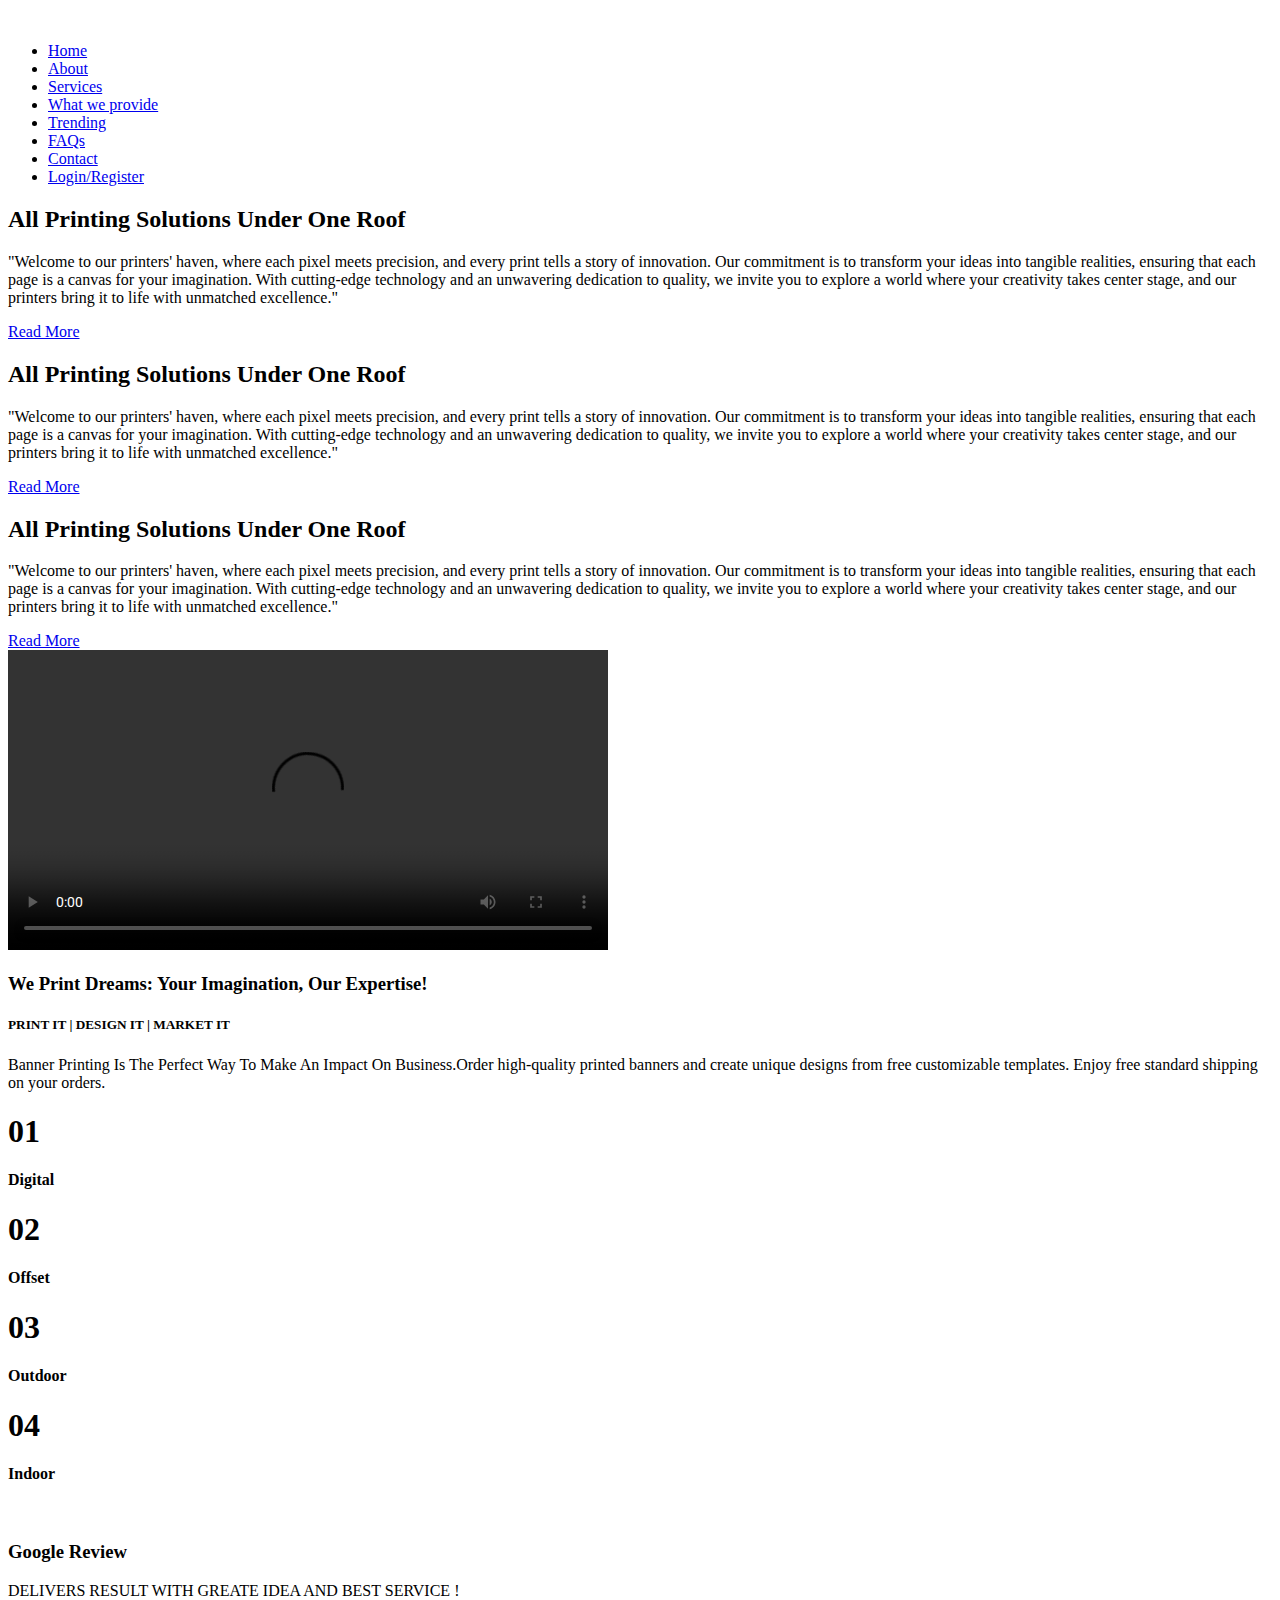
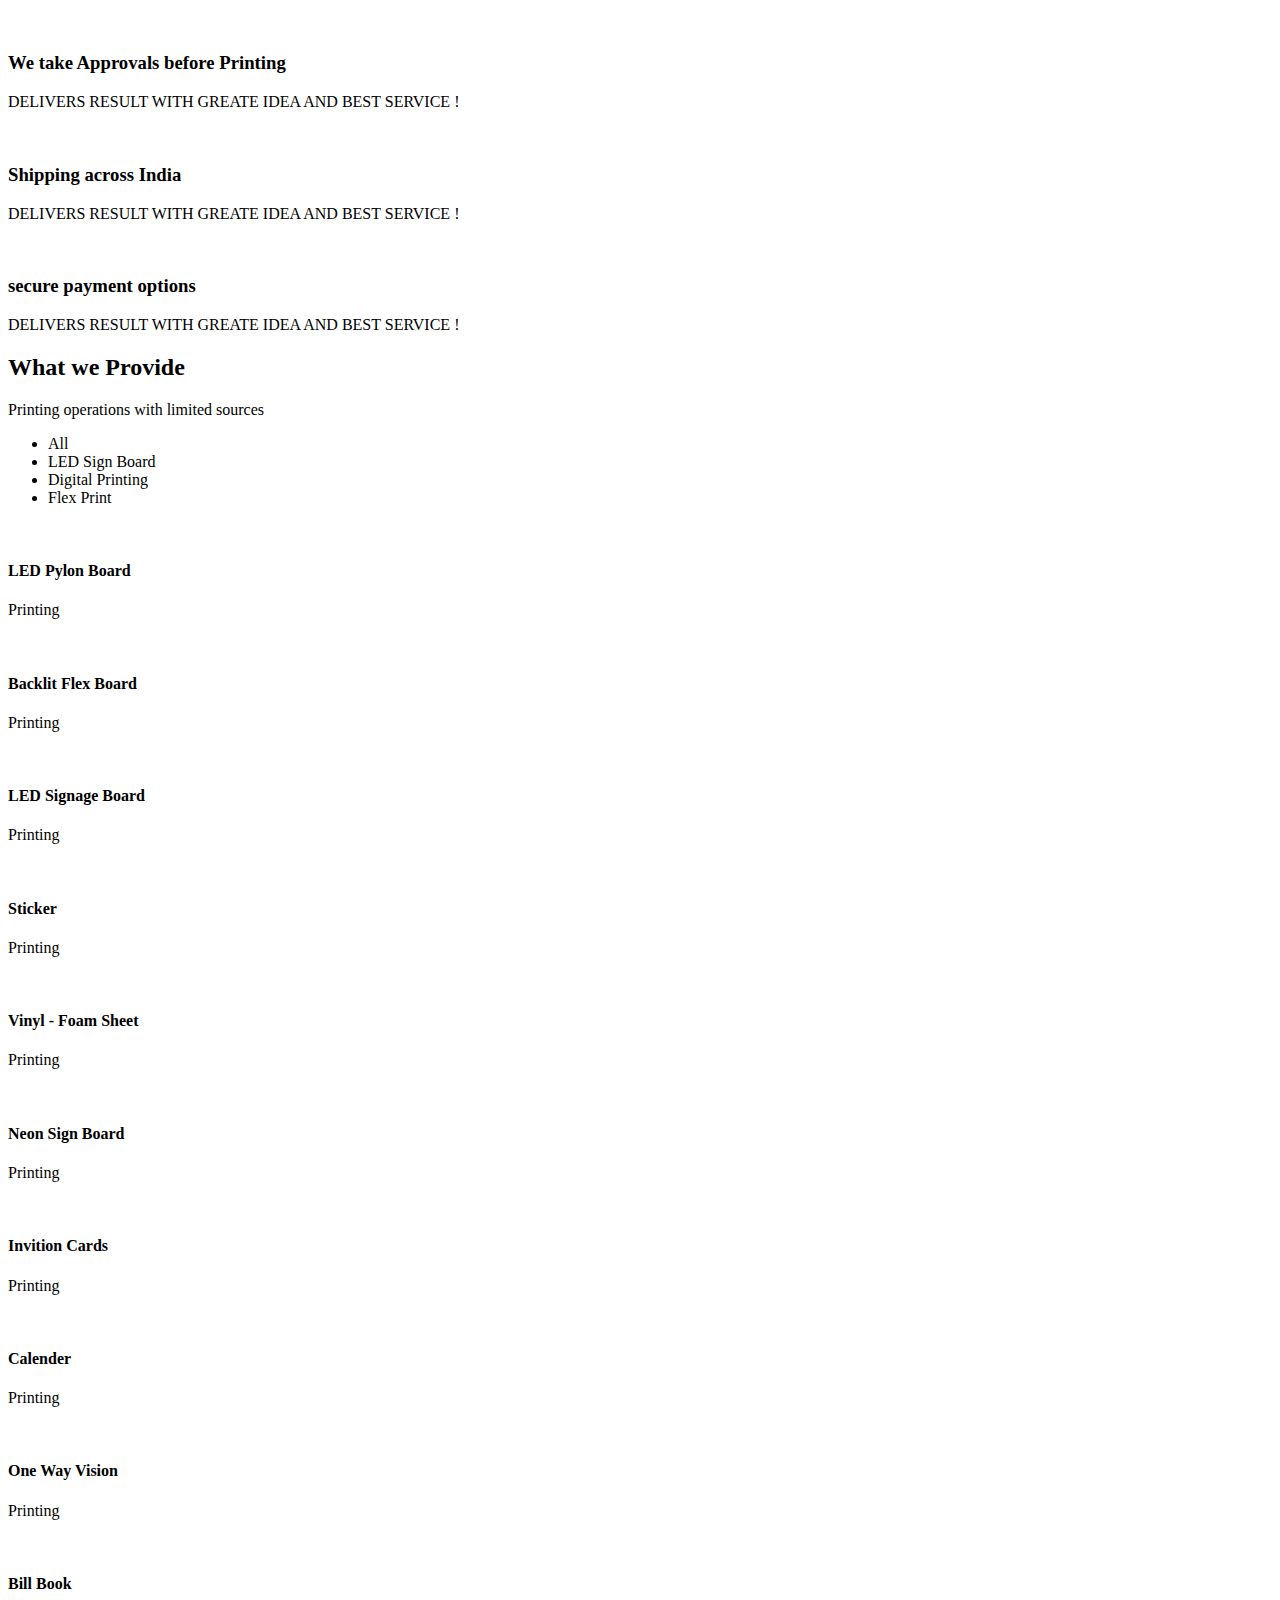
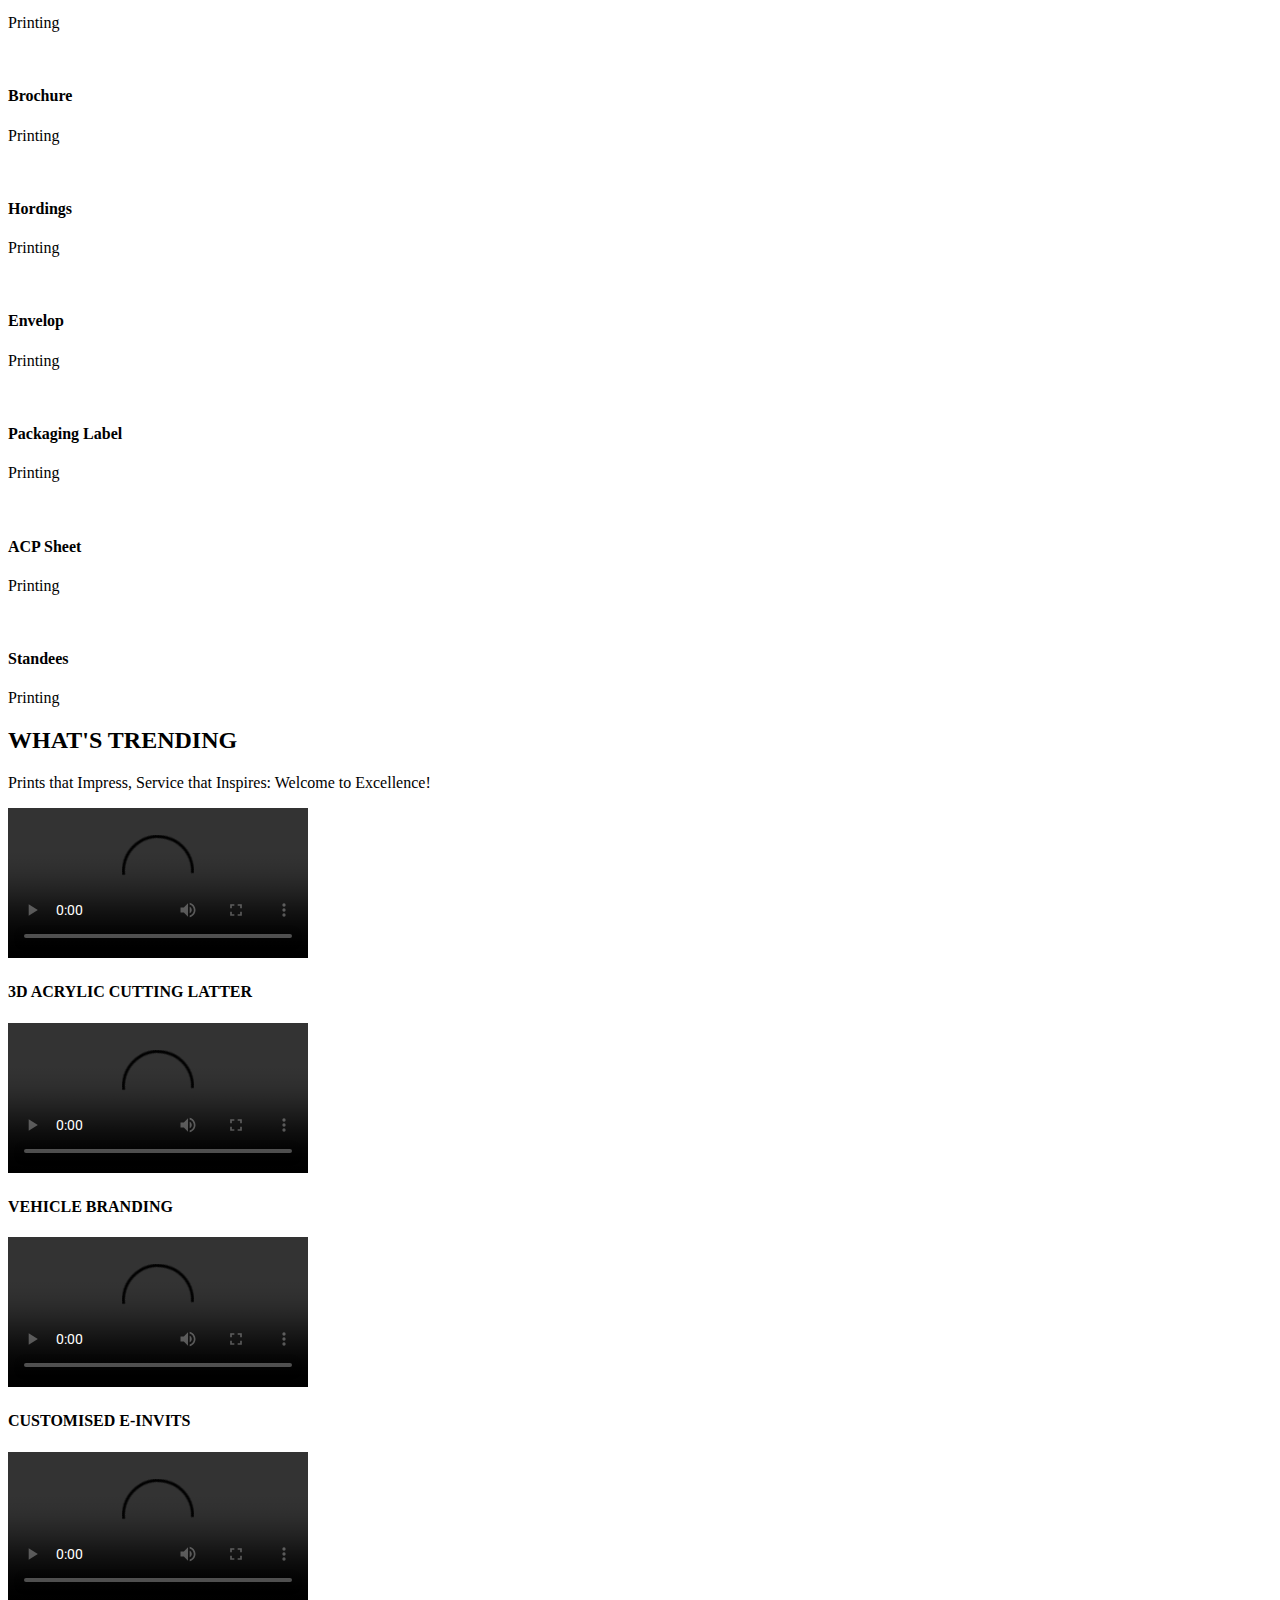
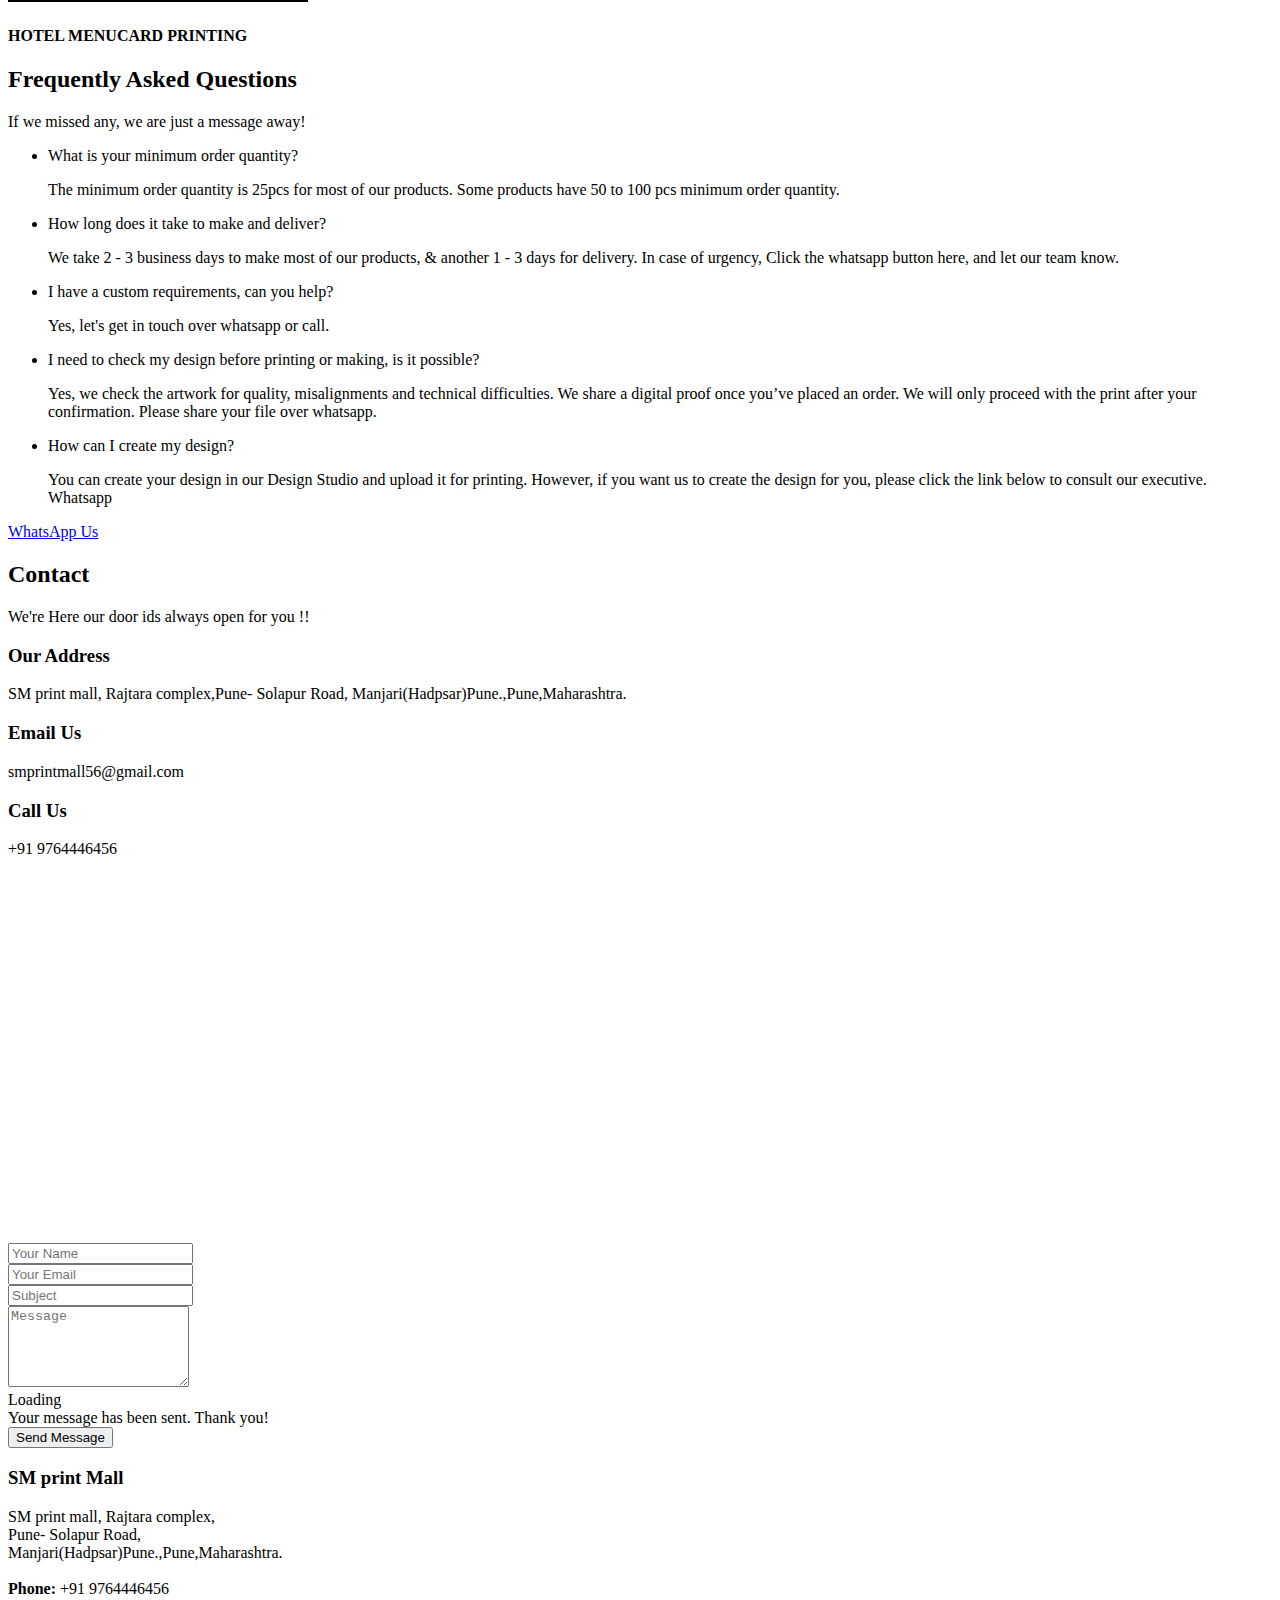
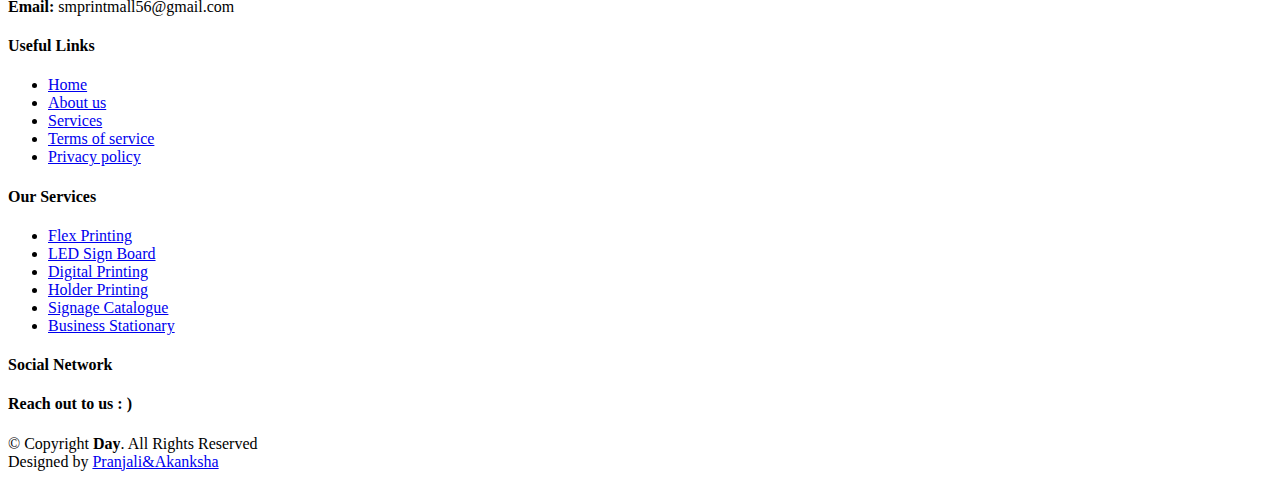
==== index.html @ 9dfe7536 "Add files via upload" ====
<!DOCTYPE html>
<html lang="en">

<head>
  <meta charset="utf-8">
  <meta content="width=device-width, initial-scale=1.0" name="viewport">

  <title>SM Print Mall</title>
  <meta content="" name="description">
  <meta content="" name="keywords">

  <!-- Favicons -->
  <link href="assets/img/profile/login-signup.jpg" rel="icon">
  <link href="assets/img/profile/login-signup.jpg" rel="apple-touch-icon">

  <!-- Google Fonts -->
  <link href="https://fonts.googleapis.com/css?family=Open+Sans:300,300i,400,400i,600,600i,700,700i|Roboto:300,300i,400,400i,500,500i,600,600i,700,700i|Poppins:300,300i,400,400i,500,500i,600,600i,700,700i" rel="stylesheet">

  <!-- Vendor CSS Files -->
  <link href="assets/vendor/animate.css/animate.min.css" rel="stylesheet">
  <link href="assets/vendor/bootstrap/css/bootstrap.min.css" rel="stylesheet">
  <link href="assets/vendor/bootstrap-icons/bootstrap-icons.css" rel="stylesheet">
  <link href="assets/vendor/boxicons/css/boxicons.min.css" rel="stylesheet">
  <link href="assets/vendor/glightbox/css/glightbox.min.css" rel="stylesheet">
  <link href="assets/vendor/swiper/swiper-bundle.min.css" rel="stylesheet">

  <!-- Template Main CSS File -->
  <link href="assets/css/style.css" rel="stylesheet">

</head>

<body>

  <!-- ======= Header ======= -->
  <header id="header" class="fixed-top d-flex align-items-center">
    <div class="container d-flex align-items-center justify-content-between">

      <a class="logo" a href="index.html">
      <img src="assets/img/SM logo.jpg" alt="">
      </a>

      <nav id="navbar" class="navbar">
        <ul>
          <li><a class="nav-link scrollto active" href="#hero">Home</a></li>
          <li><a class="nav-link scrollto" href="#about">About</a></li>
          <li><a class="nav-link scrollto" href="#services">Services</a></li>
          <li><a class="nav-link scrollto " href="#portfolio">What we provide</a></li>
          <li><a class="nav-link scrollto " href="#trending">Trending</a></li>
          <li><a class="nav-link scrollto" href="#faq">FAQs</a></li>
          <li><a class="nav-link scrollto" href="#contact">Contact</a></li>
          <li><a class="getstarted scrollto" href="login.html">Login/Register</a></li>
          
        </ul>
        <i class="bi bi-list mobile-nav-toggle"></i>
      </nav><!-- .navbar -->


    </div>
  </header><!-- End Header -->
  

  <!-- ======= Hero Section ======= -->
  <section id="hero">
    <div class="hero-container">
      <div id="heroCarousel" data-bs-interval="5000" class="carousel slide carousel-fade" data-bs-ride="carousel">

        <ol class="carousel-indicators" id="hero-carousel-indicators"></ol>

        <div class="carousel-inner" role="listbox">

          <!-- Slide 1 -->
          <div class="carousel-item active" style="background-image: url(assets/img/slide/flex10.jpg);">
            <div class="carousel-container">
              <div class="carousel-content">
                <h2 class="animate__animated animate__fadeInDown">All Printing Solutions Under One Roof</h2>
                <p class="animate__animated animate__fadeInUp">"Welcome to our printers' haven, where each pixel meets precision, and every print tells a story of innovation. Our commitment is to transform your ideas into tangible realities, ensuring that each page is a canvas for your imagination. With cutting-edge technology and an unwavering dedication to quality, we invite you to explore a world where your creativity takes center stage, and our printers bring it to life with unmatched excellence."</p>
                <div>
                  <a href="#about" class="btn-get-started animate__animated animate__fadeInUp scrollto">Read More</a>
                </div>
              </div>
            </div>
          </div>

          <!-- Slide 2 -->
          <div class="carousel-item" style="background-image: url(assets/img/slide/flex-9.jpg);">
            <div class="carousel-container">
              <div class="carousel-content">
                <h2 class="animate__animated animate__fadeInDown">All Printing Solutions Under One Roof</h2>
                <p class="animate__animated animate__fadeInUp">"Welcome to our printers' haven, where each pixel meets precision, and every print tells a story of innovation. Our commitment is to transform your ideas into tangible realities, ensuring that each page is a canvas for your imagination. With cutting-edge technology and an unwavering dedication to quality, we invite you to explore a world where your creativity takes center stage, and our printers bring it to life with unmatched excellence."</p>
                <div>
                  <a href="#about" class="btn-get-started animate__animated animate__fadeInUp scrollto">Read More</a>
                </div>
              </div>
            </div>
          </div>

          <!-- Slide 3 -->
          <div class="carousel-item" style="background-image: url(assets/img/slide/flex-8.jpg);">
            <div class="carousel-container">
              <div class="carousel-content">
                <h2 class="animate__animated animate__fadeInDown">All Printing Solutions Under One Roof</h2>
                <p class="animate__animated animate__fadeInUp">"Welcome to our printers' haven, where each pixel meets precision, and every print tells a story of innovation. Our commitment is to transform your ideas into tangible realities, ensuring that each page is a canvas for your imagination. With cutting-edge technology and an unwavering dedication to quality, we invite you to explore a world where your creativity takes center stage, and our printers bring it to life with unmatched excellence."</p>
                <div>
                  <a href="#about" class="btn-get-started animate__animated animate__fadeInUp scrollto">Read More</a>
                </div>
              </div>
            </div>
          </div>

        </div>

        <a class="carousel-control-prev" href="#heroCarousel" role="button" data-bs-slide="prev">
          <span class="carousel-control-prev-icon bi bi-chevron-left" aria-hidden="true"></span>
        </a>

        <a class="carousel-control-next" href="#heroCarousel" role="button" data-bs-slide="next">
          <span class="carousel-control-next-icon bi bi-chevron-right" aria-hidden="true"></span>
        </a>

      </div>
    </div>
  </section><!-- End Hero -->

  <main id="main">

    <!-- ======= About Section ======= -->
    <section id="about" class="about">
      <div class="container">

        <div class="row no-gutters">
          <div class="image col-xl-5 d-flex align-items-stretch justify-content-center justify-content-lg-start">
            <video width="600" height="300" controls preload="auto">
              <source src="\assets\img\vedio.mp4" type="video/mp4">
            </video>
          </div>
          <div class="col-xl-7 ps-0 ps-lg-5 pe-lg-1 d-flex align-items-stretch">
            <div class="content d-flex flex-column justify-content-center">
              <h3>We Print Dreams: Your Imagination, Our Expertise!</h3>
              <h5 color="green">PRINT IT |   DESIGN IT |   MARKET IT</h5>
              <p>
                Banner Printing Is The Perfect Way To Make An Impact On Business.Order high-quality printed banners and create unique designs from free customizable templates. Enjoy free standard shipping on your orders.
              <div class="row">
                <div class="col-md-6 icon-box">
                  <h1>01</h1>
                  <h4>Digital</h4>
                </div>
                <div class="col-md-6 icon-box">
                  <h1>02</h1>
                  <h4>Offset</h4>
                </div>
                <div class="col-md-6 icon-box">
                  <h1>03</h1>
                  <h4>Outdoor</h4>
                </div>
                <div class="col-md-6 icon-box">
                  <h1>04</h1>
                  <h4>Indoor</h4>
                </div>
              </div>
            </div><!-- End .content-->
          </div>
        </div>

      </div>
    </section><!-- End About Section -->

   


        <!-- ======= services Section ======= -->
        <section id="services" class="services">
          <div class="container position-relative" data-aos="fade-up">
    
            <div class="services-slider swiper" data-aos="fade-up" data-aos-delay="100">
              <div class="swiper-wrapper">
    
                <div class="swiper-slide">
                  <div class="services-item">
                    <img src="assets/img/services/service-1.png" class="services-img" alt="">
                    <h3>Google Review</h3>
                    <p>
                      <i class="bx bxs-quote-alt-left quote-icon-left"></i>
                      DELIVERS RESULT WITH GREATE IDEA AND BEST SERVICE !
                      <i class="bx bxs-quote-alt-right quote-icon-right"></i>
                    </p>
                    <div class="swiper-pagination"></div>
                  </div>
                </div><!-- End services item -->
    
                <div class="swiper-slide">
                  <div class="services-item">
                    <img src="assets/img/services/service-2.png" class="services-img" alt="">
                    <h3>We take Approvals before Printing</h3>
                    <p>
                      <i class="bx bxs-quote-alt-left quote-icon-left"></i>
                      DELIVERS RESULT WITH GREATE IDEA AND BEST SERVICE !
                      <i class="bx bxs-quote-alt-right quote-icon-right"></i>
                    </p>
                    <div class="swiper-pagination"></div>
                  </div>
                </div><!-- End services item -->
    
                <div class="swiper-slide">
                  <div class="services-item">
                    <img src="assets/img/services/service-3.png" class="services-img" alt="">
                    <h3>Shipping across India</h3>
                    <p>
                      <i class="bx bxs-quote-alt-left quote-icon-left"></i>
                      DELIVERS RESULT WITH GREATE IDEA AND BEST SERVICE !
                      <i class="bx bxs-quote-alt-right quote-icon-right"></i>
                    </p>
                    <div class="swiper-pagination"></div>
                  </div>
                </div><!-- End services item -->
    
                <div class="swiper-slide">
                  <div class="services-item">
                    <img src="assets/img/services/service-4.jpg" class="services-img" alt="">
                    <h3>secure payment options</h3>
                    <p>
                      <i class="bx bxs-quote-alt-left quote-icon-left"></i>
                      DELIVERS RESULT WITH GREATE IDEA AND BEST SERVICE !
                      <i class="bx bxs-quote-alt-right quote-icon-right"></i>
                    </p>
                    <div class="swiper-pagination"></div>
                  </div>
                </div><!-- End services item -->
    
              </div>
              
            </div>
    
          </div>
        </section><!-- End services Section -->
        


        <!-- ======= Portfolio Section ======= -->
    <section id="portfolio" class="portfolio section-bg">
      <div class="container">

        <div class="section-title">
          <h2>What we Provide</h2>
          <p>Printing operations with limited sources</p>
        </div>

        <div class="row">
          <div class="col-lg-12 d-flex justify-content-center">
            <ul id="portfolio-flters">
              <li data-filter="*" class="filter-active">All</li>
              <li data-filter=".filter-app">LED Sign Board</li>
              <li data-filter=".filter-card">Digital Printing</li>
              <li data-filter=".filter-web">Flex Print</li>
            </ul>
          </div>
        </div>

        <div class="row portfolio-container">

          <div class="col-lg-4 col-md-6 portfolio-item filter-app">
            <div class="portfolio-wrap">
              <img src="assets/img/portfolio/Port1.jpg" class="img-fluid" alt="">
              <div class="portfolio-info">
                <h4>LED Pylon Board</h4>
                <p>Printing</p>
              </div>
              <div class="portfolio-links">
                <a href="assets/img/portfolio/Port1.jpg" data-gallery="portfolioGallery" class="portfolio-lightbox" title="App 1"><i class="bx bx-plus"></i></a>
                <a href="LED.html" title="More Details"><i class="bx bx-link"></i></a>
              </div>
            </div>
          </div>

          <div class="col-lg-4 col-md-6 portfolio-item filter-web">
            <div class="portfolio-wrap">
              <img src="assets/img/portfolio/Port2.jpg" class="img-fluid" alt="">
              <div class="portfolio-info">
                <h4>Backlit Flex Board</h4>
                <p>Printing</p>
              </div>
              <div class="portfolio-links">
                <a href="assets/img/portfolio/Port2.jpg" data-gallery="portfolioGallery" class="portfolio-lightbox" title="Web 3"><i class="bx bx-plus"></i></a>
                <a href="flex.html" title="More Details"><i class="bx bx-link"></i></a>
              </div>
            </div>
          </div>

          <div class="col-lg-4 col-md-6 portfolio-item filter-app">
            <div class="portfolio-wrap">
              <img src="assets/img/portfolio/Port3.jpg" class="img-fluid" alt="">
              <div class="portfolio-info">
                <h4>LED Signage Board</h4>
                <p>Printing</p>
              </div>
              <div class="portfolio-links">
                <a href="assets/img/portfolio/Port3.jpeg" data-gallery="portfolioGallery" class="portfolio-lightbox" title="App 2"><i class="bx bx-plus"></i></a>
                <a href="LED.html" title="More Details"><i class="bx bx-link"></i></a>
              </div>
            </div>
          </div>

          <div class="col-lg-4 col-md-6 portfolio-item filter-card">
            <div class="portfolio-wrap">
              <img src="assets/img/portfolio/Port4.jpg" class="img-fluid" alt="">
              <div class="portfolio-info">
                <h4>Sticker</h4>
                <p>Printing</p>
              </div>
              <div class="portfolio-links">
                <a href="assets/img/portfolio/Port4.jpg" data-gallery="portfolioGallery" class="portfolio-lightbox" title="Card 2"><i class="bx bx-plus"></i></a>
                <a href="digital.html" title="More Details"><i class="bx bx-link"></i></a>
              </div>
            </div>
          </div>

          <div class="col-lg-4 col-md-6 portfolio-item filter-web">
            <div class="portfolio-wrap">
              <img src="assets/img/portfolio/Port5.jpg" class="img-fluid" alt="">
              <div class="portfolio-info">
                <h4>Vinyl - Foam Sheet</h4>
                <p>Printing</p>
              </div>
              <div class="portfolio-links">
                <a href="assets/img/portfolio/Port5.jpg" data-gallery="portfolioGallery" class="portfolio-lightbox" title="Web 2"><i class="bx bx-plus"></i></a>
                <a href="flex.html" title="More Details"><i class="bx bx-link"></i></a>
              </div>
            </div>
          </div>

          <div class="col-lg-4 col-md-6 portfolio-item filter-app">
            <div class="portfolio-wrap">
              <img src="assets/img/portfolio/Port6.jpg" class="img-fluid" alt="">
              <div class="portfolio-info">
                <h4>Neon Sign Board</h4>
                <p>Printing</p>
              </div>
              <div class="portfolio-links">
                <a href="assets/img/portfolio/Port6.jpg" data-gallery="portfolioGallery" class="portfolio-lightbox" title="App 3"><i class="bx bx-plus"></i></a>
                <a href="LED.html" title="More Details"><i class="bx bx-link"></i></a>
              </div>
            </div>
          </div>

          <div class="col-lg-4 col-md-6 portfolio-item filter-card">
            <div class="portfolio-wrap">
              <img src="assets/img/portfolio/Port7.jpg" class="img-fluid" alt="">
              <div class="portfolio-info">
                <h4>Invition Cards</h4>
                <p>Printing</p>
              </div>
              <div class="portfolio-links">
                <a href="assets/img/portfolio/Port7.jpg" data-gallery="portfolioGallery" class="portfolio-lightbox" title="Card 1"><i class="bx bx-plus"></i></a>
                <a href="digital.html" title="More Details"><i class="bx bx-link"></i></a>
              </div>
            </div>
          </div>

          <div class="col-lg-4 col-md-6 portfolio-item filter-card">
            <div class="portfolio-wrap">
              <img src="assets/img/portfolio/Port8.jpg" class="img-fluid" alt="">
              <div class="portfolio-info">
                <h4>Calender</h4>
                <p>Printing</p>
              </div>
              <div class="portfolio-links">
                <a href="assets/img/portfolio/Port8.jpg" data-gallery="portfolioGallery" class="portfolio-lightbox" title="Card 3"><i class="bx bx-plus"></i></a>
                <a href="digital.html" title="More Details"><i class="bx bx-link"></i></a>
              </div>
            </div>
          </div>

          <div class="col-lg-4 col-md-6 portfolio-item filter-web">
            <div class="portfolio-wrap">
              <img src="assets/img/portfolio/Port9.jpg" class="img-fluid" alt="">
              <div class="portfolio-info">
                <h4>One Way Vision</h4>
                <p>Printing</p>
              </div>
              <div class="portfolio-links">
                <a href="assets/img/portfolio/Port9.jpg" data-gallery="portfolioGallery" class="portfolio-lightbox" title="Web 3"><i class="bx bx-plus"></i></a>
                <a href="flex.html" title="More Details"><i class="bx bx-link"></i></a>
              </div>
            </div>
          </div>
          <div class="col-lg-4 col-md-6 portfolio-item filter-card">
            <div class="portfolio-wrap">
              <img src="assets/img/portfolio/Port10.jpg" class="img-fluid" alt="">
              <div class="portfolio-info">
                <h4>Bill Book</h4>
                <p>Printing</p>
              </div>
              <div class="portfolio-links">
                <a href="assets/img/portfolio/Port10.jpg" data-gallery="portfolioGallery" class="portfolio-lightbox" title="Card 1"><i class="bx bx-plus"></i></a>
                <a href="digital.html" title="More Details"><i class="bx bx-link"></i></a>
              </div>
            </div>
          </div>

          <div class="col-lg-4 col-md-6 portfolio-item filter-card">
            <div class="portfolio-wrap">
              <img src="assets/img/portfolio/Port11.jpg" class="img-fluid" alt="">
              <div class="portfolio-info">
                <h4>Brochure</h4>
                <p>Printing</p>
              </div>
              <div class="portfolio-links">
                <a href="assets/img/portfolio/Port11.jpg" data-gallery="portfolioGallery" class="portfolio-lightbox" title="Card 3"><i class="bx bx-plus"></i></a>
                <a href="digital.html" title="More Details"><i class="bx bx-link"></i></a>
              </div>
            </div>
          </div>

          <div class="col-lg-4 col-md-6 portfolio-item filter-web">
            <div class="portfolio-wrap">
              <img src="assets/img/portfolio/Port12.jpg" class="img-fluid" alt="">
              <div class="portfolio-info">
                <h4>Hordings</h4>
                <p>Printing</p>
              </div>
              <div class="portfolio-links">
                <a href="assets/img/portfolio/Port12.jpg" data-gallery="portfolioGallery" class="portfolio-lightbox" title="Web 3"><i class="bx bx-plus"></i></a>
                <a href="flex.html" title="More Details"><i class="bx bx-link"></i></a>
              </div>
            </div>
          </div>
          <div class="col-lg-4 col-md-6 portfolio-item filter-card">
            <div class="portfolio-wrap">
              <img src="assets/img/portfolio/Port13.jpg" class="img-fluid" alt="">
              <div class="portfolio-info">
                <h4>Envelop</h4>
                <p>Printing</p>
              </div>
              <div class="portfolio-links">
                <a href="assets/img/portfolio/Port13.jpg" data-gallery="portfolioGallery" class="portfolio-lightbox" title="Card 1"><i class="bx bx-plus"></i></a>
                <a href="digital.html" title="More Details"><i class="bx bx-link"></i></a>
              </div>
            </div>
          </div>

          <div class="col-lg-4 col-md-6 portfolio-item filter-card">
            <div class="portfolio-wrap">
              <img src="assets/img/portfolio/Port14.jpg" class="img-fluid" alt="">
              <div class="portfolio-info">
                <h4>Packaging Label</h4>
                <p>Printing</p>
              </div>
              <div class="portfolio-links">
                <a href="assets/img/portfolio/Port14.jpg" data-gallery="portfolioGallery" class="portfolio-lightbox" title="Card 3"><i class="bx bx-plus"></i></a>
                <a href="digital.html" title="More Details"><i class="bx bx-link"></i></a>
              </div>
            </div>
          </div>

          <div class="col-lg-4 col-md-6 portfolio-item filter-web">
            <div class="portfolio-wrap">
              <img src="assets/img/portfolio/Port15.jpg" class="img-fluid" alt="">
              <div class="portfolio-info">
                <h4>ACP Sheet</h4>
                <p>Printing</p>
              </div>
              <div class="portfolio-links">
                <a href="assets/img/portfolio/Port15.jpg" data-gallery="portfolioGallery" class="portfolio-lightbox" title="Web 3"><i class="bx bx-plus"></i></a>
                <a href="flex.html" title="More Details"><i class="bx bx-link"></i></a>
              </div>
            </div>
          </div>

          <div class="col-lg-4 col-md-6 portfolio-item filter-web">
            <div class="portfolio-wrap">
              <img src="assets/img/portfolio/Port16.jpg" class="img-fluid" alt="">
              <div class="portfolio-info">
                <h4>Standees</h4>
                <p>Printing</p>
              </div>
              <div class="portfolio-links">
                <a href="assets/img/portfolio/Port15.jpg" data-gallery="portfolioGallery" class="portfolio-lightbox" title="Web 3"><i class="bx bx-plus"></i></a>
                <a href="flex.html" title="More Details"><i class="bx bx-link"></i></a>
              </div>
            </div>
          </div>



        </div>

      </div>
    </section><!-- End Portfolio Section -->
   

    <!-- ======= Trending section Section ======= -->
    <section id="trending" class="Trending">
      <div class="container">

        <div class="section-title">
          <h2>WHAT'S TRENDING</h2>
          <p>Prints that Impress, Service that Inspires: Welcome to Excellence!</p>
        </div>

        <div class="row">

          <div class="col-xl-3 col-lg-4 col-md-6">
            <div class="member">
              <video class="img-fluid" controls preload="auto">
                <source src="/assets/img/trending/3D ACRYLIC.mp4" type="video/mp4">
              </video>
            </div>
            <div class="member">
              <h4>3D ACRYLIC CUTTING LATTER</h4>
            </div>
          </div>

          <div class="col-xl-3 col-lg-4 col-md-6" data-wow-delay="0.1s">
            <div class="member">
              <video class="img-fluid" controls preload="auto">
                <source src="/assets/img/trending/Vehicle branding.mp4" type="video/mp4">
              </video>
            </div>
            <div class="member">
              <h4>VEHICLE BRANDING</h4>
            </div>
          </div>

          <div class="col-xl-3 col-lg-4 col-md-6" data-wow-delay="0.2s">
              <div class="member">
                <video class="img-fluid" controls preload="auto">
                  <source src="/assets/img/trending/E-invite.mp4" type="video/mp4">
                </video>
              </div>
              <div class="member">
                <h4>CUSTOMISED E-INVITS</h4>
              </div>
          </div>

          <div class="col-xl-3 col-lg-4 col-md-6" data-wow-delay="0.3s">
            <div class="member">
              <video class="img-fluid" controls preload="auto">
                <source src="/assets/img/trending/menu card.mp4" type="video/mp4">
              </video>
            </div>
            <div class="member">
              <h4>HOTEL MENUCARD PRINTING</h4>
            </div>
          </div>

        </div>

      </div>
    </section><!-- End Trending Section -->

    

    <!-- ======= Frequently Asked Questions Section ======= -->
    <section id="faq" class="faq section-bg">
      <div class="container">

        <div class="section-title">
          <h2>Frequently Asked Questions</h2>
          <p>If we missed any, we are just a message away!</p>
        </div>

        <div class="faq-list">
          <ul>
            <li data-aos="fade-up">
              <i class="bx bx-help-circle icon-help"></i> <a data-bs-toggle="collapse" class="collapse" data-bs-target="#faq-list-1">What is your minimum order quantity? <i class="bx bx-chevron-down icon-show"></i><i class="bx bx-chevron-up icon-close"></i></a>
              <div id="faq-list-1" class="collapse show" data-bs-parent=".faq-list">
                <p>
                  The minimum order quantity is 25pcs for most of our products. Some products have 50 to 100 pcs minimum order quantity. 
                </p>
              </div>
            </li>

            <li data-aos="fade-up" data-aos-delay="100">
              <i class="bx bx-help-circle icon-help"></i> <a data-bs-toggle="collapse" data-bs-target="#faq-list-2" class="collapsed">How long does it take to make and deliver? <i class="bx bx-chevron-down icon-show"></i><i class="bx bx-chevron-up icon-close"></i></a>
              <div id="faq-list-2" class="collapse" data-bs-parent=".faq-list">
                <p>
                  We take 2 - 3 business days to make most of our products, & another 1 - 3 days for delivery. In case of urgency, Click the whatsapp button here, and let our team know.
                </p>
              </div>
            </li>

            <li data-aos="fade-up" data-aos-delay="200">
              <i class="bx bx-help-circle icon-help"></i> <a data-bs-toggle="collapse" data-bs-target="#faq-list-3" class="collapsed">I have a custom requirements, can you help? <i class="bx bx-chevron-down icon-show"></i><i class="bx bx-chevron-up icon-close"></i></a>
              <div id="faq-list-3" class="collapse" data-bs-parent=".faq-list">
                <p>
                  Yes, let's get in touch over whatsapp or call. 
                </p>
              </div>
            </li>

            <li data-aos="fade-up" data-aos-delay="300">
              <i class="bx bx-help-circle icon-help"></i> <a data-bs-toggle="collapse" data-bs-target="#faq-list-4" class="collapsed">I need to check my design before printing or making, is it possible? <i class="bx bx-chevron-down icon-show"></i><i class="bx bx-chevron-up icon-close"></i></a>
              <div id="faq-list-4" class="collapse" data-bs-parent=".faq-list">
                <p>
                  Yes, we check the artwork for quality, misalignments and technical difficulties. We share a digital proof once you’ve placed an order. We will only proceed with the print after your confirmation. Please share your file over whatsapp.
                </p>
              </div>
            </li>

            <li data-aos="fade-up" data-aos-delay="400">
              <i class="bx bx-help-circle icon-help"></i> <a data-bs-toggle="collapse" data-bs-target="#faq-list-5" class="collapsed">How can I create my design? <i class="bx bx-chevron-down icon-show"></i><i class="bx bx-chevron-up icon-close"></i></a>
              <div id="faq-list-5" class="collapse" data-bs-parent=".faq-list">
                <p>
                  You can create your design in our Design Studio and upload it for printing. However, if you want us to create the design for you, please click the link below to consult our executive. Whatsapp
                </p>
              </div>
            </li>

          </ul>
        </div>
        <div>
       
          <a href="https://api.whatsapp.com/send?phone=919764446456" target="_blank" class="btn-get-started animate__animated animate__fadeInUp scrollto">WhatsApp Us</a>
        </div>
      </div>
    </section><!-- End Frequently Asked Questions Section -->

<!-- ======= Contact Section ======= -->
<section id="contact" class="contact">
  <div class="container">

    <div class="section-title">
      
      <h2>Contact</h2>
      <p>We're Here our door ids always open for you !!</p>
    </div>

    <div class="row" data-aos="fade-up">
      <div class="col-lg-6">
        <div class="info-box mb-4">
          <i class="bx bx-map"></i>
          <h3>Our Address</h3>
          <p>SM print mall, Rajtara complex,Pune- Solapur Road, Manjari(Hadpsar)Pune.,Pune,Maharashtra.</p>
        </div>
      </div>

      <div class="col-lg-3 col-md-6">
        <div class="info-box  mb-4">
          <i class="bx bx-envelope"></i>
          <h3>Email Us</h3>
          <p>smprintmall56@gmail.com</p>
        </div>
      </div>

      <div class="col-lg-3 col-md-6">
        <div class="info-box  mb-4">
          <i class="bx bx-phone-call"></i>
          <h3>Call Us</h3>
          <p>+91 9764446456</p>
        </div>
      </div>

    </div>

    <div class="row" data-aos="fade-up">

      <div class="col-lg-6 ">
        <iframe class="mb-4 mb-lg-0" src="https://www.google.com/maps/embed?pb=!1m18!1m12!1m3!1d3783.6936176955346!2d73.9572049751911!3d18.49753218259153!2m3!1f0!2f0!3f0!3m2!1i1024!2i768!4f13.1!3m3!1m2!1s0x3bc2c3a9f5f7270f%3A0xfcab9495ef2206ca!2sSM%20PRINT%20MALL%20%7C%20Commercial%20Printers%20%26%20Designers!5e0!3m2!1sen!2sin!4v1701600724502!5m2!1sen!2sin" width="100%" height="365px" style="border:0;" allowfullscreen="" loading="lazy" referrerpolicy="no-referrer-when-downgrade"></iframe>
      </div>

      <div class="col-lg-6">
        <form action="#" method="post" role="form" class="php-email-form">
          <div class="row">
            <div class="col-md-6 form-group">
              <input type="text" name="name" class="form-control" id="name" placeholder="Your Name" required>
            </div>
            <div class="col-md-6 form-group mt-3 mt-md-0">
              <input type="email" class="form-control" name="email" id="email" placeholder="Your Email" required>
            </div>
          </div>
          <div class="form-group mt-3">
            <input type="text" class="form-control" name="subject" id="subject" placeholder="Subject" required>
          </div>
          <div class="form-group mt-3">
            <textarea class="form-control" name="message" rows="5" placeholder="Message" required></textarea>
          </div>
          <div class="my-3">
            <div class="loading">Loading</div>
            <div class="error-message"></div>
            <div class="sent-message">Your message has been sent. Thank you!</div>
          </div>
          <div class="text-center"><button type="submit">Send Message</button></div>
        </form>
      </div>

    </div>

  </div>
</section><!-- End Contact Section -->


  </main><!-- End #main -->

  <!-- ======= Footer ======= -->
  <footer id="footer">
    <div class="footer-top">
      <div class="container">
        <div class="row">

          <div class="col-lg-4 col-md-6">
            <div class="footer-info">
              <h3>SM print Mall</h3>
              <p>
                SM print mall, Rajtara complex,<br>
                Pune- Solapur Road, <br>
                Manjari(Hadpsar)Pune.,Pune,Maharashtra. <br>
              </br>
                <strong>Phone:</strong> +91 9764446456<br>
                <strong>Email:</strong> smprintmall56@gmail.com<br>
              </p>
            </div>
          </div>

          <div class="col-lg-2 col-md-6 footer-links">
            <h4>Useful Links</h4>
            <ul>
              <li><i class="bx bx-chevron-right"></i> <a href="#hero">Home</a></li>
              <li><i class="bx bx-chevron-right"></i> <a href="#about">About us</a></li>
              <li><i class="bx bx-chevron-right"></i> <a href="#services">Services</a></li>
              <li><i class="bx bx-chevron-right"></i> <a href="#">Terms of service</a></li>
              <li><i class="bx bx-chevron-right"></i> <a href="#">Privacy policy</a></li>
            </ul>
          </div>

          <div class="col-lg-2 col-md-6 footer-links">
            <h4>Our Services</h4>
            <ul>
              <li><i class="bx bx-chevron-right"></i> <a href="#portfolio">Flex Printing</a></li>
              <li><i class="bx bx-chevron-right"></i> <a href="#portfolio">LED Sign Board</a></li>
              <li><i class="bx bx-chevron-right"></i> <a href="#portfolio">Digital Printing</a></li>
              <li><i class="bx bx-chevron-right"></i> <a href="#portfolio">Holder Printing</a></li>
              <li><i class="bx bx-chevron-right"></i> <a href="#portfolio">Signage Catalogue</a></li>
              <li><i class="bx bx-chevron-right"></i> <a href="#portfolio">Business Stationary</a></li>
            </ul>
          </div>

          <div class="col-lg-4 col-md-6 footer-newsletter">
            <h4>Social Network<h4>
            <p>Reach out to us : )</p>
            <div class="social-links mt-3">
              <a href="https://m.facebook.com/PRINTMALLSM/?shem=ssusxt" class="facebook"><i class="bx bxl-facebook"></i></a>
              <a href="https://instagram.com/smprintmall?igshid=MmVlMjlkMTBhMg==" class="instagram"><i class="bx bxl-instagram"></i></a>

            </div>

          </div>

        </div>
      </div>
    </div>

    <div class="container">
      <div class="copyright">
        &copy; Copyright <strong><span>Day</span></strong>. All Rights Reserved
      </div>
      <div class="credits">
        
        Designed by <a href="#">Pranjali&Akanksha</a>
      </div>
    </div>
  </footer><!-- End Footer -->

  <a href="#" class="back-to-top d-flex align-items-center justify-content-center"><i class="bi bi-arrow-up-short"></i></a>

  <!-- Vendor JS Files -->
  <script src="assets/vendor/purecounter/purecounter_vanilla.js"></script>
  <script src="assets/vendor/bootstrap/js/bootstrap.bundle.min.js"></script>
  <script src="assets/vendor/glightbox/js/glightbox.min.js"></script>
  <script src="assets/vendor/isotope-layout/isotope.pkgd.min.js"></script>
  <script src="assets/vendor/swiper/swiper-bundle.min.js"></script>
  <script src="assets/vendor/php-email-form/validate.js"></script>

  <!-- Template Main JS File -->
  <script src="assets/js/main.js"></script>

</body>

</html>
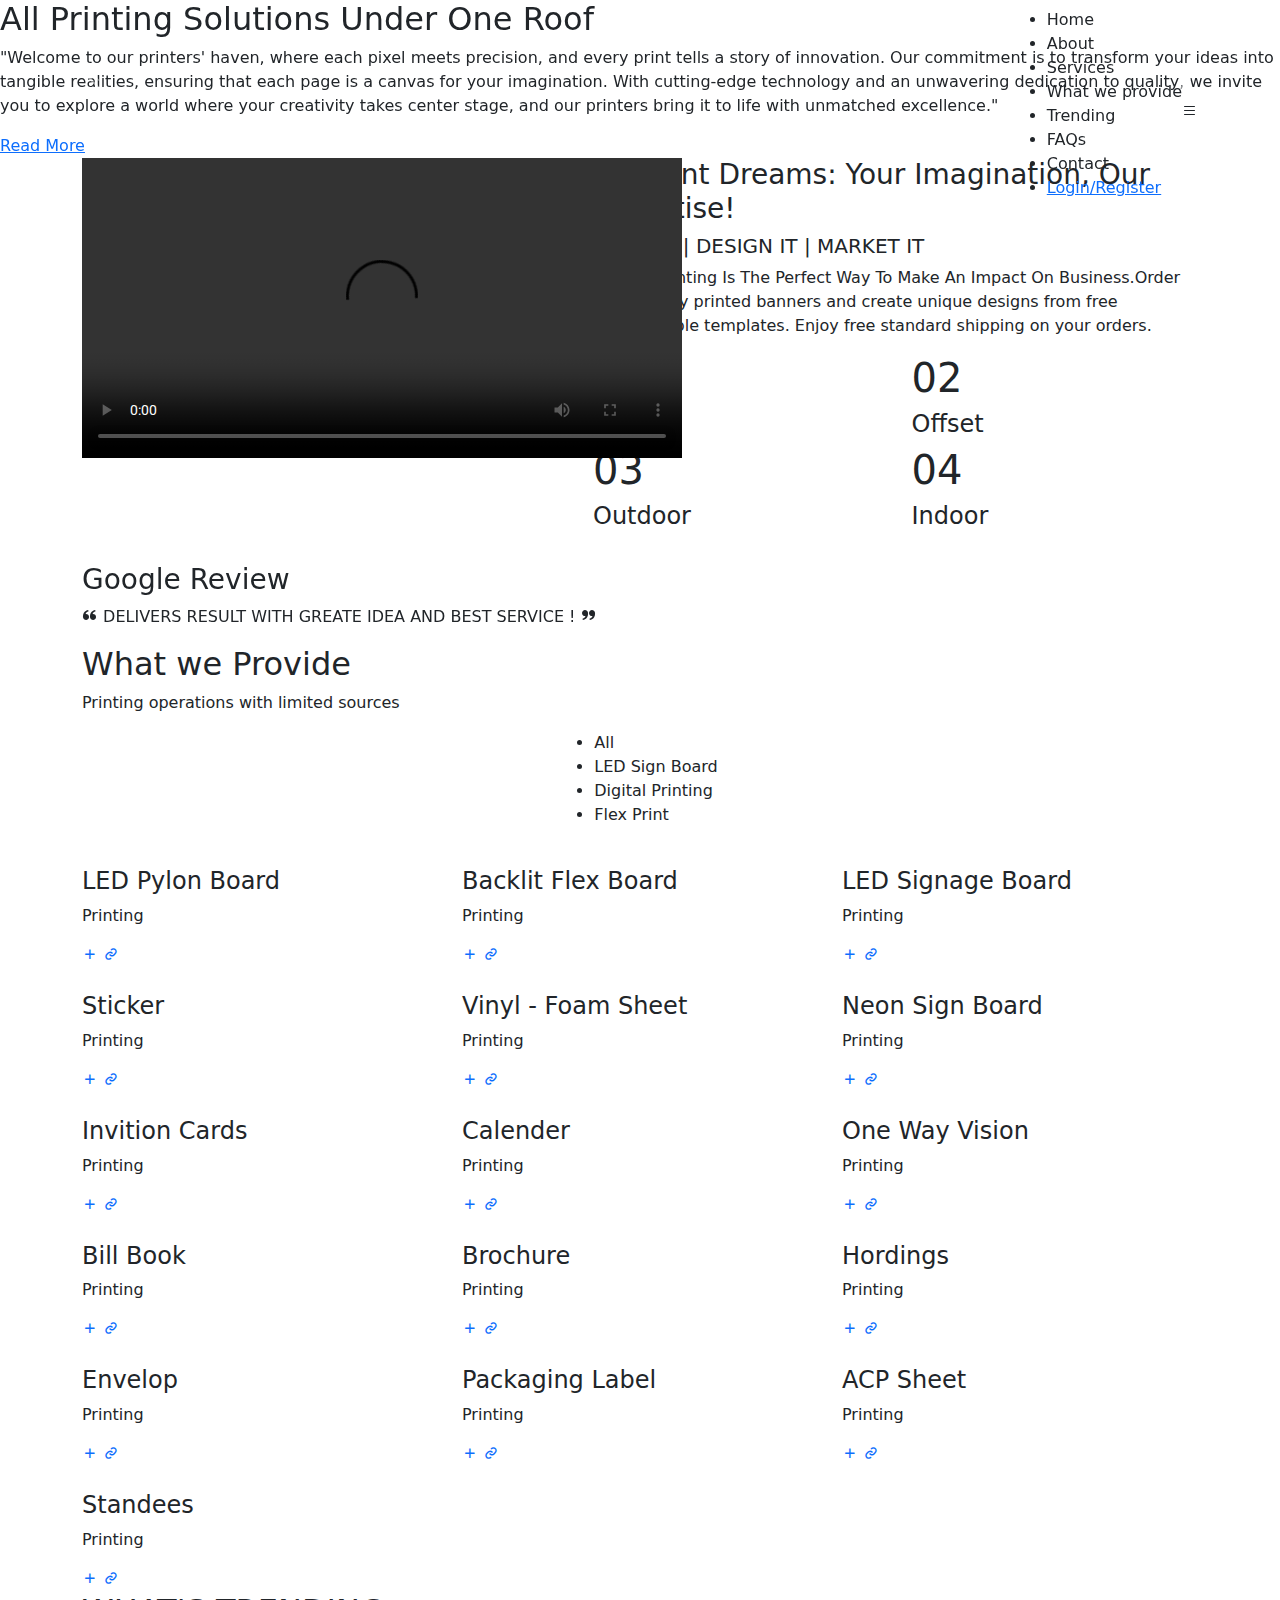
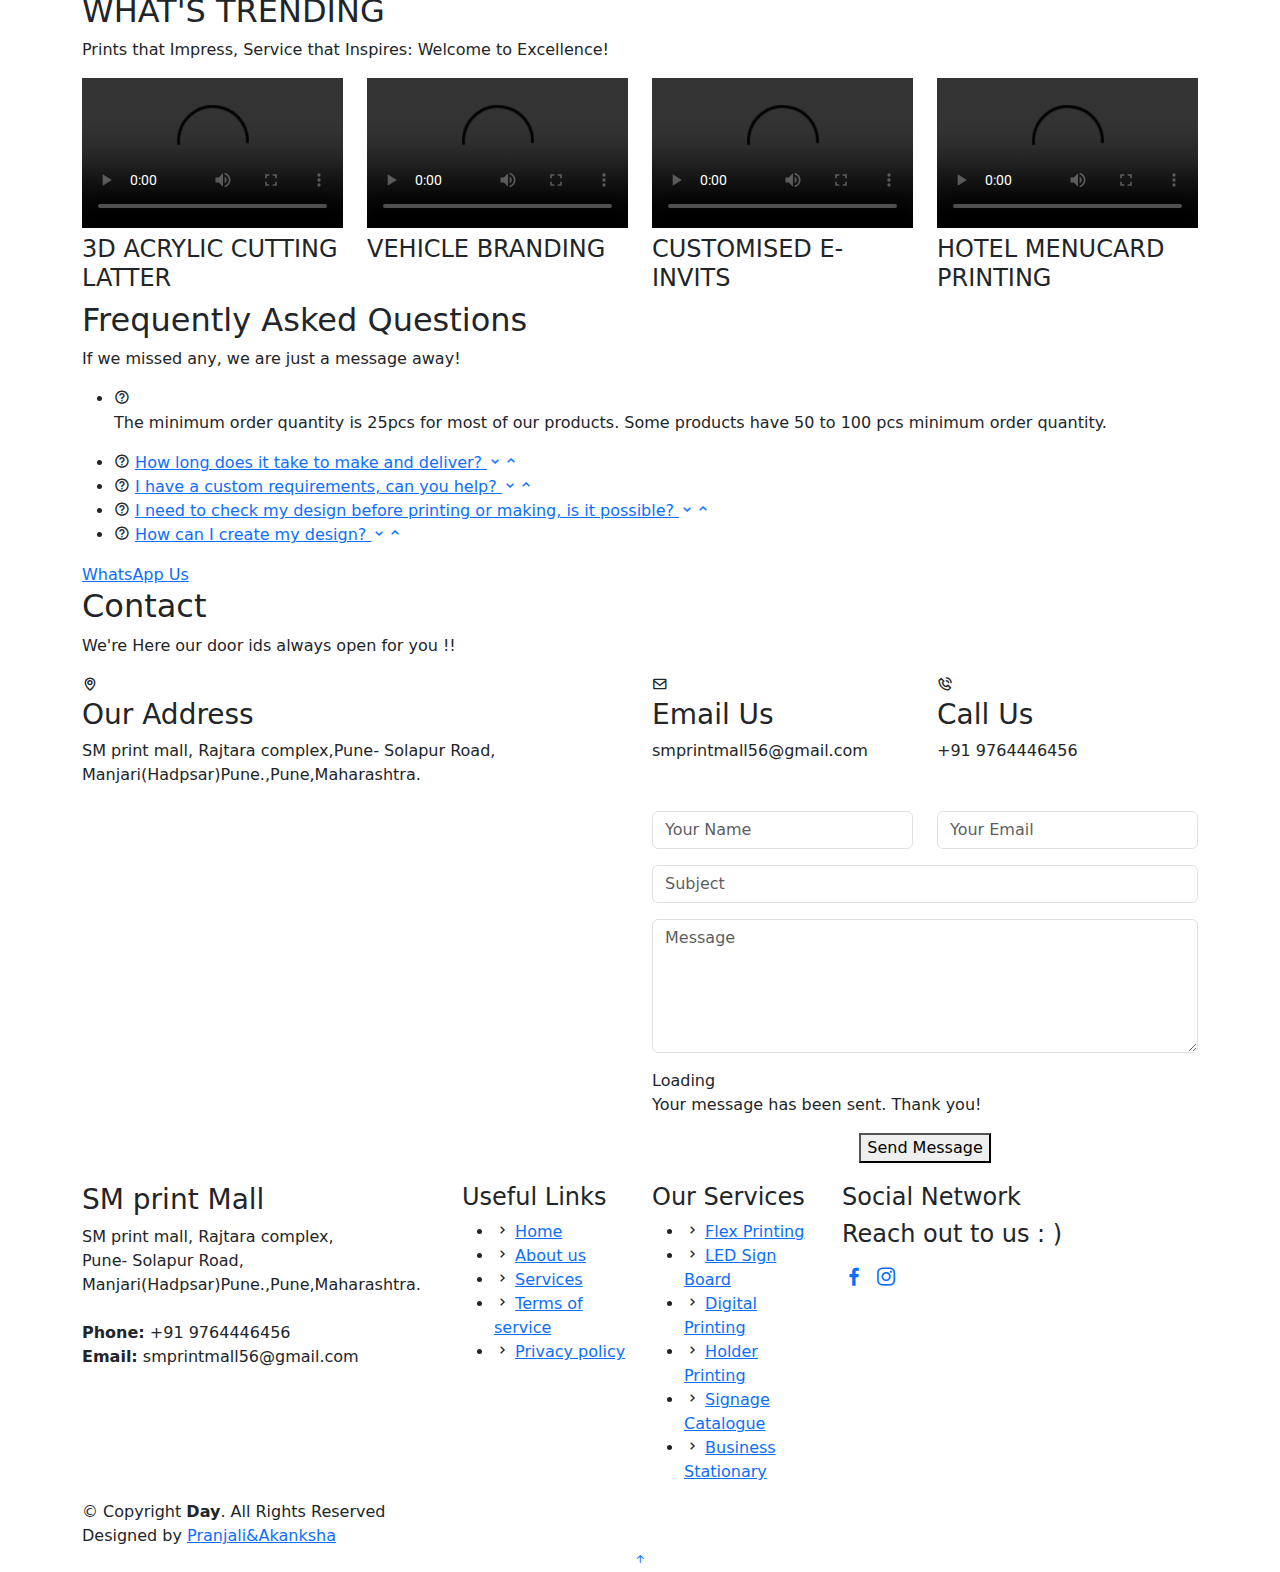
==== commit 8257b9e5: "project added" ====
--- a/index.html
+++ b/index.html
@@ -10,22 +10,22 @@
   <meta content="" name="keywords">
 
   <!-- Favicons -->
-  <link href="assets/img/profile/login-signup.jpg" rel="icon">
-  <link href="assets/img/profile/login-signup.jpg" rel="apple-touch-icon">
+  <link href="img/profile/login-signup.jpg" rel="icon">
+  <link href="img/profile/login-signup.jpg" rel="apple-touch-icon">
 
   <!-- Google Fonts -->
   <link href="https://fonts.googleapis.com/css?family=Open+Sans:300,300i,400,400i,600,600i,700,700i|Roboto:300,300i,400,400i,500,500i,600,600i,700,700i|Poppins:300,300i,400,400i,500,500i,600,600i,700,700i" rel="stylesheet">
 
   <!-- Vendor CSS Files -->
-  <link href="assets/vendor/animate.css/animate.min.css" rel="stylesheet">
-  <link href="assets/vendor/bootstrap/css/bootstrap.min.css" rel="stylesheet">
-  <link href="assets/vendor/bootstrap-icons/bootstrap-icons.css" rel="stylesheet">
-  <link href="assets/vendor/boxicons/css/boxicons.min.css" rel="stylesheet">
-  <link href="assets/vendor/glightbox/css/glightbox.min.css" rel="stylesheet">
-  <link href="assets/vendor/swiper/swiper-bundle.min.css" rel="stylesheet">
+  <link href="vendor/animate.css/animate.min.css" rel="stylesheet">
+  <link href="vendor/bootstrap/css/bootstrap.min.css" rel="stylesheet">
+  <link href="vendor/bootstrap-icons/bootstrap-icons.css" rel="stylesheet">
+  <link href="vendor/boxicons/css/boxicons.min.css" rel="stylesheet">
+  <link href="vendor/glightbox/css/glightbox.min.css" rel="stylesheet">
+  <link href="vendor/swiper/swiper-bundle.min.css" rel="stylesheet">
 
   <!-- Template Main CSS File -->
-  <link href="assets/css/style.css" rel="stylesheet">
+  <link href="css/style.css" rel="stylesheet">
 
 </head>
 
@@ -36,7 +36,7 @@
     <div class="container d-flex align-items-center justify-content-between">
 
       <a class="logo" a href="index.html">
-      <img src="assets/img/SM logo.jpg" alt="">
+      <img src="img/SM logo.jpg" alt="">
       </a>
 
       <nav id="navbar" class="navbar">
@@ -69,7 +69,7 @@
         <div class="carousel-inner" role="listbox">
 
           <!-- Slide 1 -->
-          <div class="carousel-item active" style="background-image: url(assets/img/slide/flex10.jpg);">
+          <div class="carousel-item active" style="background-image: url(img/slide/flex10.jpg);">
             <div class="carousel-container">
               <div class="carousel-content">
                 <h2 class="animate__animated animate__fadeInDown">All Printing Solutions Under One Roof</h2>
@@ -82,7 +82,7 @@
           </div>
 
           <!-- Slide 2 -->
-          <div class="carousel-item" style="background-image: url(assets/img/slide/flex-9.jpg);">
+          <div class="carousel-item" style="background-image: url(img/slide/flex-9.jpg);">
             <div class="carousel-container">
               <div class="carousel-content">
                 <h2 class="animate__animated animate__fadeInDown">All Printing Solutions Under One Roof</h2>
@@ -95,7 +95,7 @@
           </div>
 
           <!-- Slide 3 -->
-          <div class="carousel-item" style="background-image: url(assets/img/slide/flex-8.jpg);">
+          <div class="carousel-item" style="background-image: url(img/slide/flex-8.jpg);">
             <div class="carousel-container">
               <div class="carousel-content">
                 <h2 class="animate__animated animate__fadeInDown">All Printing Solutions Under One Roof</h2>
@@ -130,7 +130,7 @@
         <div class="row no-gutters">
           <div class="image col-xl-5 d-flex align-items-stretch justify-content-center justify-content-lg-start">
             <video width="600" height="300" controls preload="auto">
-              <source src="\assets\img\vedio.mp4" type="video/mp4">
+              <source src="img/about.mp4" type="video/mp4">
             </video>
           </div>
           <div class="col-xl-7 ps-0 ps-lg-5 pe-lg-1 d-flex align-items-stretch">
@@ -176,7 +176,7 @@
     
                 <div class="swiper-slide">
                   <div class="services-item">
-                    <img src="assets/img/services/service-1.png" class="services-img" alt="">
+                    <img src="img/services/service-1.png" class="services-img" alt="">
                     <h3>Google Review</h3>
                     <p>
                       <i class="bx bxs-quote-alt-left quote-icon-left"></i>
@@ -189,7 +189,7 @@
     
                 <div class="swiper-slide">
                   <div class="services-item">
-                    <img src="assets/img/services/service-2.png" class="services-img" alt="">
+                    <img src="img/services/service-2.png" class="services-img" alt="">
                     <h3>We take Approvals before Printing</h3>
                     <p>
                       <i class="bx bxs-quote-alt-left quote-icon-left"></i>
@@ -202,7 +202,7 @@
     
                 <div class="swiper-slide">
                   <div class="services-item">
-                    <img src="assets/img/services/service-3.png" class="services-img" alt="">
+                    <img src="img/services/service-3.png" class="services-img" alt="">
                     <h3>Shipping across India</h3>
                     <p>
                       <i class="bx bxs-quote-alt-left quote-icon-left"></i>
@@ -215,7 +215,7 @@
     
                 <div class="swiper-slide">
                   <div class="services-item">
-                    <img src="assets/img/services/service-4.jpg" class="services-img" alt="">
+                    <img src="img/services/service-4.jpg" class="services-img" alt="">
                     <h3>secure payment options</h3>
                     <p>
                       <i class="bx bxs-quote-alt-left quote-icon-left"></i>
@@ -259,13 +259,13 @@
 
           <div class="col-lg-4 col-md-6 portfolio-item filter-app">
             <div class="portfolio-wrap">
-              <img src="assets/img/portfolio/Port1.jpg" class="img-fluid" alt="">
+              <img src="img/portfolio/Port1.jpg" class="img-fluid" alt="">
               <div class="portfolio-info">
                 <h4>LED Pylon Board</h4>
                 <p>Printing</p>
               </div>
               <div class="portfolio-links">
-                <a href="assets/img/portfolio/Port1.jpg" data-gallery="portfolioGallery" class="portfolio-lightbox" title="App 1"><i class="bx bx-plus"></i></a>
+                <a href="img/portfolio/Port1.jpg" data-gallery="portfolioGallery" class="portfolio-lightbox" title="App 1"><i class="bx bx-plus"></i></a>
                 <a href="LED.html" title="More Details"><i class="bx bx-link"></i></a>
               </div>
             </div>
@@ -273,13 +273,13 @@
 
           <div class="col-lg-4 col-md-6 portfolio-item filter-web">
             <div class="portfolio-wrap">
-              <img src="assets/img/portfolio/Port2.jpg" class="img-fluid" alt="">
+              <img src="img/portfolio/Port2.jpg" class="img-fluid" alt="">
               <div class="portfolio-info">
                 <h4>Backlit Flex Board</h4>
                 <p>Printing</p>
               </div>
               <div class="portfolio-links">
-                <a href="assets/img/portfolio/Port2.jpg" data-gallery="portfolioGallery" class="portfolio-lightbox" title="Web 3"><i class="bx bx-plus"></i></a>
+                <a href="img/portfolio/Port2.jpg" data-gallery="portfolioGallery" class="portfolio-lightbox" title="Web 3"><i class="bx bx-plus"></i></a>
                 <a href="flex.html" title="More Details"><i class="bx bx-link"></i></a>
               </div>
             </div>
@@ -287,13 +287,13 @@
 
           <div class="col-lg-4 col-md-6 portfolio-item filter-app">
             <div class="portfolio-wrap">
-              <img src="assets/img/portfolio/Port3.jpg" class="img-fluid" alt="">
+              <img src="img/portfolio/Port3.jpg" class="img-fluid" alt="">
               <div class="portfolio-info">
                 <h4>LED Signage Board</h4>
                 <p>Printing</p>
               </div>
               <div class="portfolio-links">
-                <a href="assets/img/portfolio/Port3.jpeg" data-gallery="portfolioGallery" class="portfolio-lightbox" title="App 2"><i class="bx bx-plus"></i></a>
+                <a href="img/portfolio/Port3.jpeg" data-gallery="portfolioGallery" class="portfolio-lightbox" title="App 2"><i class="bx bx-plus"></i></a>
                 <a href="LED.html" title="More Details"><i class="bx bx-link"></i></a>
               </div>
             </div>
@@ -301,13 +301,13 @@
 
           <div class="col-lg-4 col-md-6 portfolio-item filter-card">
             <div class="portfolio-wrap">
-              <img src="assets/img/portfolio/Port4.jpg" class="img-fluid" alt="">
+              <img src="img/portfolio/Port4.jpg" class="img-fluid" alt="">
               <div class="portfolio-info">
                 <h4>Sticker</h4>
                 <p>Printing</p>
               </div>
               <div class="portfolio-links">
-                <a href="assets/img/portfolio/Port4.jpg" data-gallery="portfolioGallery" class="portfolio-lightbox" title="Card 2"><i class="bx bx-plus"></i></a>
+                <a href="img/portfolio/Port4.jpg" data-gallery="portfolioGallery" class="portfolio-lightbox" title="Card 2"><i class="bx bx-plus"></i></a>
                 <a href="digital.html" title="More Details"><i class="bx bx-link"></i></a>
               </div>
             </div>
@@ -315,13 +315,13 @@
 
           <div class="col-lg-4 col-md-6 portfolio-item filter-web">
             <div class="portfolio-wrap">
-              <img src="assets/img/portfolio/Port5.jpg" class="img-fluid" alt="">
+              <img src="img/portfolio/Port5.jpg" class="img-fluid" alt="">
               <div class="portfolio-info">
                 <h4>Vinyl - Foam Sheet</h4>
                 <p>Printing</p>
               </div>
               <div class="portfolio-links">
-                <a href="assets/img/portfolio/Port5.jpg" data-gallery="portfolioGallery" class="portfolio-lightbox" title="Web 2"><i class="bx bx-plus"></i></a>
+                <a href="img/portfolio/Port5.jpg" data-gallery="portfolioGallery" class="portfolio-lightbox" title="Web 2"><i class="bx bx-plus"></i></a>
                 <a href="flex.html" title="More Details"><i class="bx bx-link"></i></a>
               </div>
             </div>
@@ -329,13 +329,13 @@
 
           <div class="col-lg-4 col-md-6 portfolio-item filter-app">
             <div class="portfolio-wrap">
-              <img src="assets/img/portfolio/Port6.jpg" class="img-fluid" alt="">
+              <img src="img/portfolio/Port6.jpg" class="img-fluid" alt="">
               <div class="portfolio-info">
                 <h4>Neon Sign Board</h4>
                 <p>Printing</p>
               </div>
               <div class="portfolio-links">
-                <a href="assets/img/portfolio/Port6.jpg" data-gallery="portfolioGallery" class="portfolio-lightbox" title="App 3"><i class="bx bx-plus"></i></a>
+                <a href="img/portfolio/Port6.jpg" data-gallery="portfolioGallery" class="portfolio-lightbox" title="App 3"><i class="bx bx-plus"></i></a>
                 <a href="LED.html" title="More Details"><i class="bx bx-link"></i></a>
               </div>
             </div>
@@ -343,13 +343,13 @@
 
           <div class="col-lg-4 col-md-6 portfolio-item filter-card">
             <div class="portfolio-wrap">
-              <img src="assets/img/portfolio/Port7.jpg" class="img-fluid" alt="">
+              <img src="img/portfolio/Port7.jpg" class="img-fluid" alt="">
               <div class="portfolio-info">
                 <h4>Invition Cards</h4>
                 <p>Printing</p>
               </div>
               <div class="portfolio-links">
-                <a href="assets/img/portfolio/Port7.jpg" data-gallery="portfolioGallery" class="portfolio-lightbox" title="Card 1"><i class="bx bx-plus"></i></a>
+                <a href="img/portfolio/Port7.jpg" data-gallery="portfolioGallery" class="portfolio-lightbox" title="Card 1"><i class="bx bx-plus"></i></a>
                 <a href="digital.html" title="More Details"><i class="bx bx-link"></i></a>
               </div>
             </div>
@@ -357,13 +357,13 @@
 
           <div class="col-lg-4 col-md-6 portfolio-item filter-card">
             <div class="portfolio-wrap">
-              <img src="assets/img/portfolio/Port8.jpg" class="img-fluid" alt="">
+              <img src="img/portfolio/Port8.jpg" class="img-fluid" alt="">
               <div class="portfolio-info">
                 <h4>Calender</h4>
                 <p>Printing</p>
               </div>
               <div class="portfolio-links">
-                <a href="assets/img/portfolio/Port8.jpg" data-gallery="portfolioGallery" class="portfolio-lightbox" title="Card 3"><i class="bx bx-plus"></i></a>
+                <a href="img/portfolio/Port8.jpg" data-gallery="portfolioGallery" class="portfolio-lightbox" title="Card 3"><i class="bx bx-plus"></i></a>
                 <a href="digital.html" title="More Details"><i class="bx bx-link"></i></a>
               </div>
             </div>
@@ -371,26 +371,26 @@
 
           <div class="col-lg-4 col-md-6 portfolio-item filter-web">
             <div class="portfolio-wrap">
-              <img src="assets/img/portfolio/Port9.jpg" class="img-fluid" alt="">
+              <img src="img/portfolio/Port9.jpg" class="img-fluid" alt="">
               <div class="portfolio-info">
                 <h4>One Way Vision</h4>
                 <p>Printing</p>
               </div>
               <div class="portfolio-links">
-                <a href="assets/img/portfolio/Port9.jpg" data-gallery="portfolioGallery" class="portfolio-lightbox" title="Web 3"><i class="bx bx-plus"></i></a>
+                <a href="img/portfolio/Port9.jpg" data-gallery="portfolioGallery" class="portfolio-lightbox" title="Web 3"><i class="bx bx-plus"></i></a>
                 <a href="flex.html" title="More Details"><i class="bx bx-link"></i></a>
               </div>
             </div>
           </div>
           <div class="col-lg-4 col-md-6 portfolio-item filter-card">
             <div class="portfolio-wrap">
-              <img src="assets/img/portfolio/Port10.jpg" class="img-fluid" alt="">
+              <img src="img/portfolio/Port10.jpg" class="img-fluid" alt="">
               <div class="portfolio-info">
                 <h4>Bill Book</h4>
                 <p>Printing</p>
               </div>
               <div class="portfolio-links">
-                <a href="assets/img/portfolio/Port10.jpg" data-gallery="portfolioGallery" class="portfolio-lightbox" title="Card 1"><i class="bx bx-plus"></i></a>
+                <a href="img/portfolio/Port10.jpg" data-gallery="portfolioGallery" class="portfolio-lightbox" title="Card 1"><i class="bx bx-plus"></i></a>
                 <a href="digital.html" title="More Details"><i class="bx bx-link"></i></a>
               </div>
             </div>
@@ -398,13 +398,13 @@
 
           <div class="col-lg-4 col-md-6 portfolio-item filter-card">
             <div class="portfolio-wrap">
-              <img src="assets/img/portfolio/Port11.jpg" class="img-fluid" alt="">
+              <img src="img/portfolio/Port11.jpg" class="img-fluid" alt="">
               <div class="portfolio-info">
                 <h4>Brochure</h4>
                 <p>Printing</p>
               </div>
               <div class="portfolio-links">
-                <a href="assets/img/portfolio/Port11.jpg" data-gallery="portfolioGallery" class="portfolio-lightbox" title="Card 3"><i class="bx bx-plus"></i></a>
+                <a href="img/portfolio/Port11.jpg" data-gallery="portfolioGallery" class="portfolio-lightbox" title="Card 3"><i class="bx bx-plus"></i></a>
                 <a href="digital.html" title="More Details"><i class="bx bx-link"></i></a>
               </div>
             </div>
@@ -412,26 +412,26 @@
 
           <div class="col-lg-4 col-md-6 portfolio-item filter-web">
             <div class="portfolio-wrap">
-              <img src="assets/img/portfolio/Port12.jpg" class="img-fluid" alt="">
+              <img src="img/portfolio/Port12.jpg" class="img-fluid" alt="">
               <div class="portfolio-info">
                 <h4>Hordings</h4>
                 <p>Printing</p>
               </div>
               <div class="portfolio-links">
-                <a href="assets/img/portfolio/Port12.jpg" data-gallery="portfolioGallery" class="portfolio-lightbox" title="Web 3"><i class="bx bx-plus"></i></a>
+                <a href="img/portfolio/Port12.jpg" data-gallery="portfolioGallery" class="portfolio-lightbox" title="Web 3"><i class="bx bx-plus"></i></a>
                 <a href="flex.html" title="More Details"><i class="bx bx-link"></i></a>
               </div>
             </div>
           </div>
           <div class="col-lg-4 col-md-6 portfolio-item filter-card">
             <div class="portfolio-wrap">
-              <img src="assets/img/portfolio/Port13.jpg" class="img-fluid" alt="">
+              <img src="img/portfolio/Port13.jpg" class="img-fluid" alt="">
               <div class="portfolio-info">
                 <h4>Envelop</h4>
                 <p>Printing</p>
               </div>
               <div class="portfolio-links">
-                <a href="assets/img/portfolio/Port13.jpg" data-gallery="portfolioGallery" class="portfolio-lightbox" title="Card 1"><i class="bx bx-plus"></i></a>
+                <a href="img/portfolio/Port13.jpg" data-gallery="portfolioGallery" class="portfolio-lightbox" title="Card 1"><i class="bx bx-plus"></i></a>
                 <a href="digital.html" title="More Details"><i class="bx bx-link"></i></a>
               </div>
             </div>
@@ -439,13 +439,13 @@
 
           <div class="col-lg-4 col-md-6 portfolio-item filter-card">
             <div class="portfolio-wrap">
-              <img src="assets/img/portfolio/Port14.jpg" class="img-fluid" alt="">
+              <img src="img/portfolio/Port14.jpg" class="img-fluid" alt="">
               <div class="portfolio-info">
                 <h4>Packaging Label</h4>
                 <p>Printing</p>
               </div>
               <div class="portfolio-links">
-                <a href="assets/img/portfolio/Port14.jpg" data-gallery="portfolioGallery" class="portfolio-lightbox" title="Card 3"><i class="bx bx-plus"></i></a>
+                <a href="img/portfolio/Port14.jpg" data-gallery="portfolioGallery" class="portfolio-lightbox" title="Card 3"><i class="bx bx-plus"></i></a>
                 <a href="digital.html" title="More Details"><i class="bx bx-link"></i></a>
               </div>
             </div>
@@ -453,13 +453,13 @@
 
           <div class="col-lg-4 col-md-6 portfolio-item filter-web">
             <div class="portfolio-wrap">
-              <img src="assets/img/portfolio/Port15.jpg" class="img-fluid" alt="">
+              <img src="img/portfolio/Port15.jpg" class="img-fluid" alt="">
               <div class="portfolio-info">
                 <h4>ACP Sheet</h4>
                 <p>Printing</p>
               </div>
               <div class="portfolio-links">
-                <a href="assets/img/portfolio/Port15.jpg" data-gallery="portfolioGallery" class="portfolio-lightbox" title="Web 3"><i class="bx bx-plus"></i></a>
+                <a href="img/portfolio/Port15.jpg" data-gallery="portfolioGallery" class="portfolio-lightbox" title="Web 3"><i class="bx bx-plus"></i></a>
                 <a href="flex.html" title="More Details"><i class="bx bx-link"></i></a>
               </div>
             </div>
@@ -467,13 +467,13 @@
 
           <div class="col-lg-4 col-md-6 portfolio-item filter-web">
             <div class="portfolio-wrap">
-              <img src="assets/img/portfolio/Port16.jpg" class="img-fluid" alt="">
+              <img src="img/portfolio/Port16.jpg" class="img-fluid" alt="">
               <div class="portfolio-info">
                 <h4>Standees</h4>
                 <p>Printing</p>
               </div>
               <div class="portfolio-links">
-                <a href="assets/img/portfolio/Port15.jpg" data-gallery="portfolioGallery" class="portfolio-lightbox" title="Web 3"><i class="bx bx-plus"></i></a>
+                <a href="img/portfolio/Port15.jpg" data-gallery="portfolioGallery" class="portfolio-lightbox" title="Web 3"><i class="bx bx-plus"></i></a>
                 <a href="flex.html" title="More Details"><i class="bx bx-link"></i></a>
               </div>
             </div>
@@ -501,7 +501,7 @@
           <div class="col-xl-3 col-lg-4 col-md-6">
             <div class="member">
               <video class="img-fluid" controls preload="auto">
-                <source src="/assets/img/trending/3D ACRYLIC.mp4" type="video/mp4">
+                <source src="/img/trending/3D ACRYLIC.mp4" type="video/mp4">
               </video>
             </div>
             <div class="member">
@@ -512,7 +512,7 @@
           <div class="col-xl-3 col-lg-4 col-md-6" data-wow-delay="0.1s">
             <div class="member">
               <video class="img-fluid" controls preload="auto">
-                <source src="/assets/img/trending/Vehicle branding.mp4" type="video/mp4">
+                <source src="/img/trending/Vehicle branding.mp4" type="video/mp4">
               </video>
             </div>
             <div class="member">
@@ -523,7 +523,7 @@
           <div class="col-xl-3 col-lg-4 col-md-6" data-wow-delay="0.2s">
               <div class="member">
                 <video class="img-fluid" controls preload="auto">
-                  <source src="/assets/img/trending/E-invite.mp4" type="video/mp4">
+                  <source src="/img/trending/E-invite.mp4" type="video/mp4">
                 </video>
               </div>
               <div class="member">
@@ -534,7 +534,7 @@
           <div class="col-xl-3 col-lg-4 col-md-6" data-wow-delay="0.3s">
             <div class="member">
               <video class="img-fluid" controls preload="auto">
-                <source src="/assets/img/trending/menu card.mp4" type="video/mp4">
+                <source src="/img/trending/menu card.mp4" type="video/mp4">
               </video>
             </div>
             <div class="member">
@@ -762,15 +762,15 @@
   <a href="#" class="back-to-top d-flex align-items-center justify-content-center"><i class="bi bi-arrow-up-short"></i></a>
 
   <!-- Vendor JS Files -->
-  <script src="assets/vendor/purecounter/purecounter_vanilla.js"></script>
-  <script src="assets/vendor/bootstrap/js/bootstrap.bundle.min.js"></script>
-  <script src="assets/vendor/glightbox/js/glightbox.min.js"></script>
-  <script src="assets/vendor/isotope-layout/isotope.pkgd.min.js"></script>
-  <script src="assets/vendor/swiper/swiper-bundle.min.js"></script>
-  <script src="assets/vendor/php-email-form/validate.js"></script>
+  <script src="vendor/purecounter/purecounter_vanilla.js"></script>
+  <script src="vendor/bootstrap/js/bootstrap.bundle.min.js"></script>
+  <script src="vendor/glightbox/js/glightbox.min.js"></script>
+  <script src="vendor/isotope-layout/isotope.pkgd.min.js"></script>
+  <script src="vendor/swiper/swiper-bundle.min.js"></script>
+  <script src="vendor/php-email-form/validate.js"></script>
 
   <!-- Template Main JS File -->
-  <script src="assets/js/main.js"></script>
+  <script src="js/main.js"></script>
 
 </body>
 
